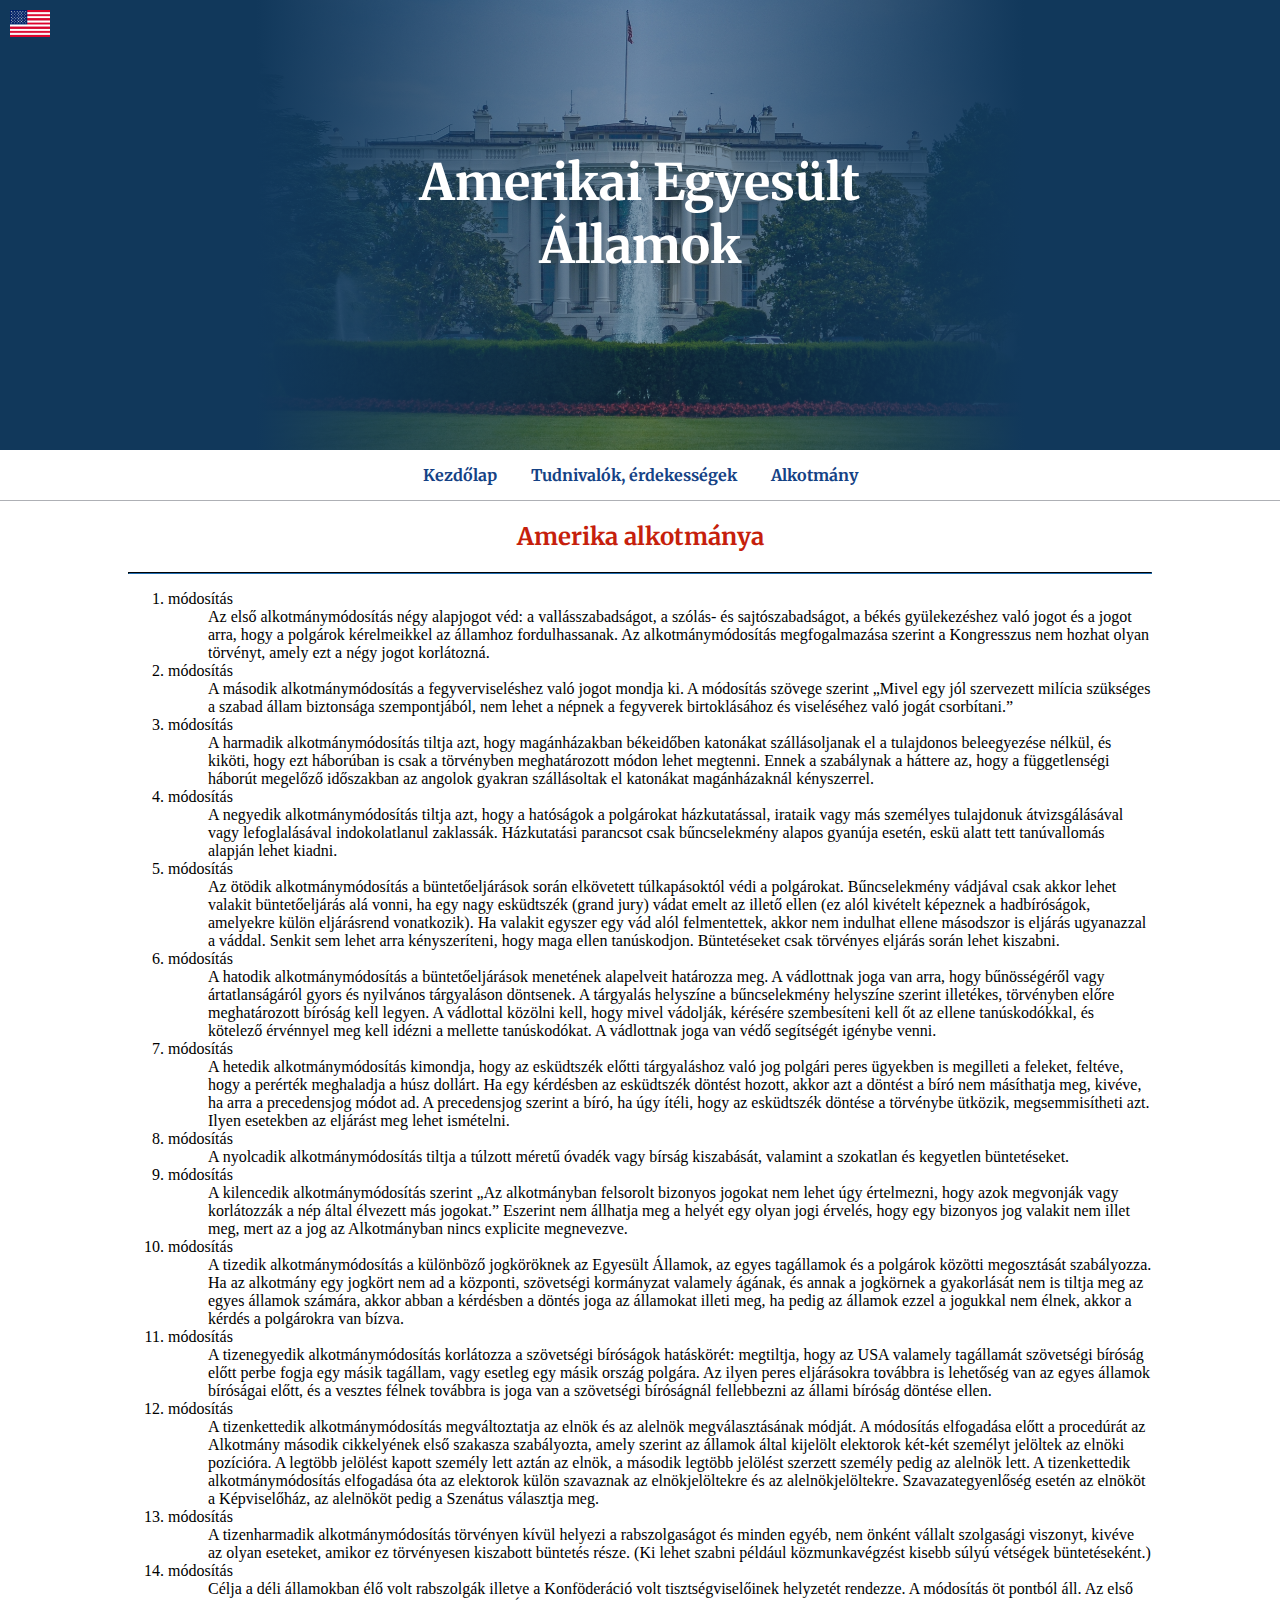
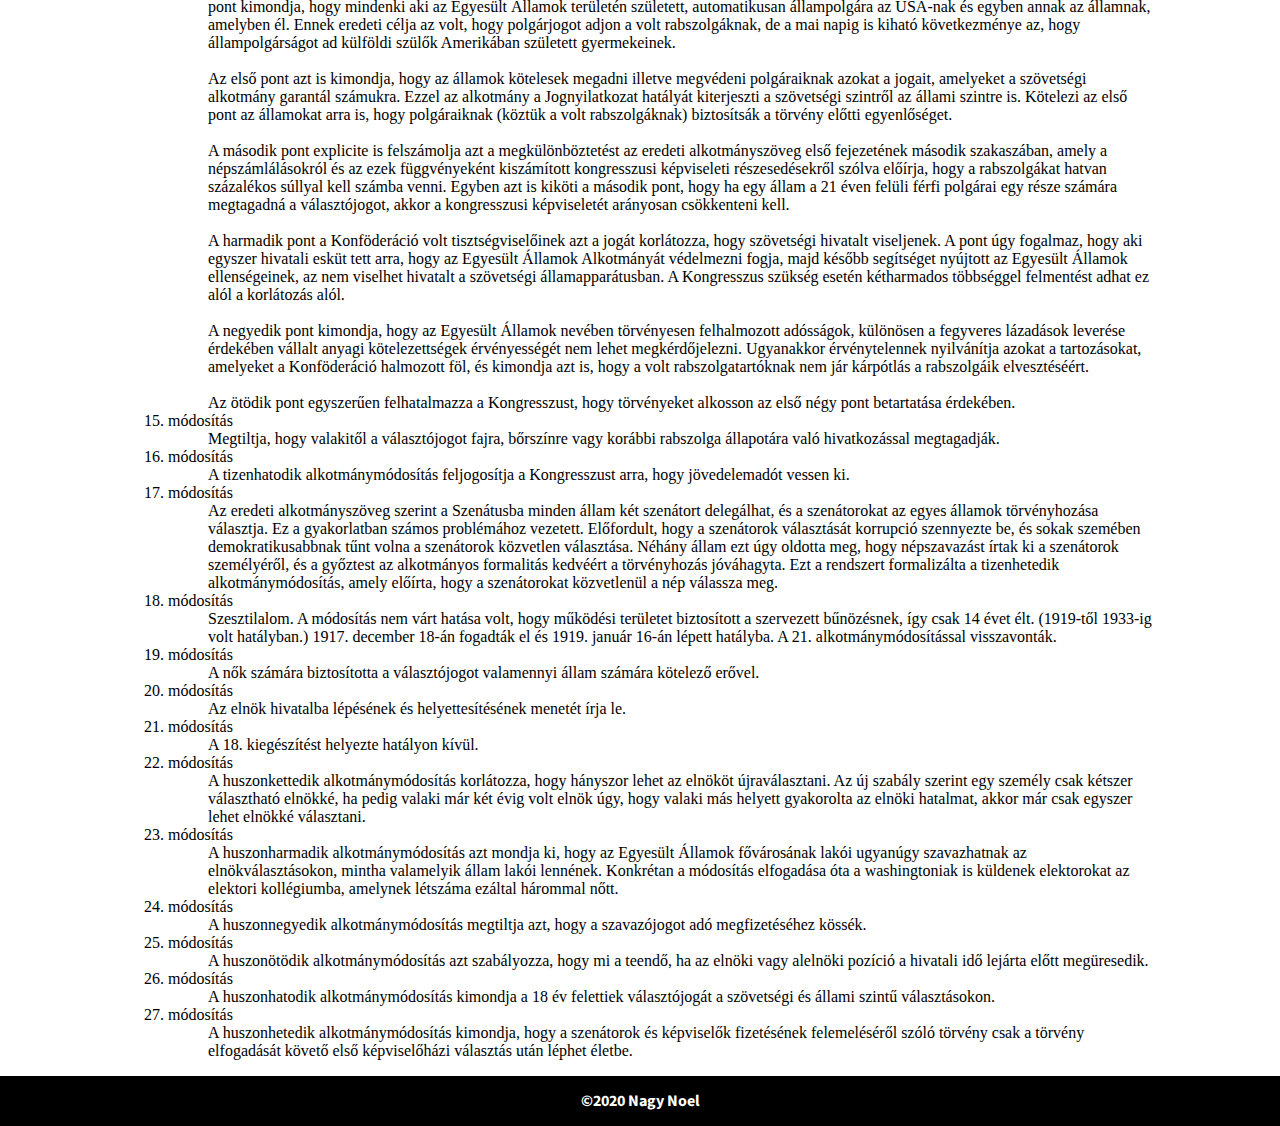
==== alkotmany.html @ f267a28d "Felső navigáció megformázva" ====
<!DOCTYPE html>
<html lang="hu">
<head>
    <meta charset="UTF-8">
    <meta name="viewport" content="width=device-width, initial-scale=1.0">
    <meta http-equiv="X-UA-Compatible" content="ie=edge">
    <title>Alkotmánya</title>
    <link rel="stylesheet" href="style.css">
</head>
<body>
    <div class="header">
        <div class="img_cont">
            <img class="flag" src="img/flag.jpg" alt="Amerikai zászló" width="40">
            <img class="header_img" src="img/header.jpg" alt="Fehérház">
            <div class="overlay"></div>
            <h1 class="page_title">Amerikai Egyesült Államok</h1>
        </div>
    </div>
    <nav class="top_nav">
        <ul>
            <li><a href="index.html">Kezdőlap</a></li>
            <li><a href="erdekessegek.html">Tudnivalók, érdekességek</a></li>
            <li><a href="alkotmany.html">Alkotmány</a></li>
        </ul>
    </nav>
    <div class="content">
        <h2>Amerika alkotmánya</h2>
        <hr>
        <ol>
            <li> módosítás</li>
            <dd>Az első alkotmánymódosítás négy alapjogot véd: a vallásszabadságot, a szólás- és sajtószabadságot, a békés gyülekezéshez való jogot és a jogot arra, hogy a polgárok kérelmeikkel az államhoz fordulhassanak. Az alkotmánymódosítás megfogalmazása szerint a Kongresszus nem hozhat olyan törvényt, amely ezt a négy jogot korlátozná.</dd>
            <li> módosítás</li>
            <dd>A második alkotmánymódosítás a fegyverviseléshez való jogot mondja ki. A módosítás szövege szerint „Mivel egy jól szervezett milícia szükséges a szabad állam biztonsága szempontjából, nem lehet a népnek a fegyverek birtoklásához és viseléséhez való jogát csorbítani.”</dd>
            <li> módosítás</li>
            <dd>A harmadik alkotmánymódosítás tiltja azt, hogy magánházakban békeidőben katonákat szállásoljanak el a tulajdonos beleegyezése nélkül, és kiköti, hogy ezt háborúban is csak a törvényben meghatározott módon lehet megtenni. Ennek a szabálynak a háttere az, hogy a függetlenségi háborút megelőző időszakban az angolok gyakran szállásoltak el katonákat magánházaknál kényszerrel.</dd>
            <li> módosítás</li>
            <dd>A negyedik alkotmánymódosítás tiltja azt, hogy a hatóságok a polgárokat házkutatással, irataik vagy más személyes tulajdonuk átvizsgálásával vagy lefoglalásával indokolatlanul zaklassák. Házkutatási parancsot csak bűncselekmény alapos gyanúja esetén, eskü alatt tett tanúvallomás alapján lehet kiadni.</dd>
            <li> módosítás</li>
            <dd>Az ötödik alkotmánymódosítás a büntetőeljárások során elkövetett túlkapásoktól védi a polgárokat. Bűncselekmény vádjával csak akkor lehet valakit büntetőeljárás alá vonni, ha egy nagy esküdtszék (grand jury) vádat emelt az illető ellen (ez alól kivételt képeznek a hadbíróságok, amelyekre külön eljárásrend vonatkozik). Ha valakit egyszer egy vád alól felmentettek, akkor nem indulhat ellene másodszor is eljárás ugyanazzal a váddal. Senkit sem lehet arra kényszeríteni, hogy maga ellen tanúskodjon. Büntetéseket csak törvényes eljárás során lehet kiszabni.</dd>
            <li> módosítás</li>
            <dd>A hatodik alkotmánymódosítás a büntetőeljárások menetének alapelveit határozza meg. A vádlottnak joga van arra, hogy bűnösségéről vagy ártatlanságáról gyors és nyilvános tárgyaláson döntsenek. A tárgyalás helyszíne a bűncselekmény helyszíne szerint illetékes, törvényben előre meghatározott bíróság kell legyen. A vádlottal közölni kell, hogy mivel vádolják, kérésére szembesíteni kell őt az ellene tanúskodókkal, és kötelező érvénnyel meg kell idézni a mellette tanúskodókat. A vádlottnak joga van védő segítségét igénybe venni.</dd>
            <li> módosítás</li>
            <dd>A hetedik alkotmánymódosítás kimondja, hogy az esküdtszék előtti tárgyaláshoz való jog polgári peres ügyekben is megilleti a feleket, feltéve, hogy a perérték meghaladja a húsz dollárt. Ha egy kérdésben az esküdtszék döntést hozott, akkor azt a döntést a bíró nem másíthatja meg, kivéve, ha arra a precedensjog módot ad. A precedensjog szerint a bíró, ha úgy ítéli, hogy az esküdtszék döntése a törvénybe ütközik, megsemmisítheti azt. Ilyen esetekben az eljárást meg lehet ismételni.</dd>
            <li> módosítás</li>
            <dd>A nyolcadik alkotmánymódosítás tiltja a túlzott méretű óvadék vagy bírság kiszabását, valamint a szokatlan és kegyetlen büntetéseket.</dd>
            <li> módosítás</li>
            <dd>A kilencedik alkotmánymódosítás szerint „Az alkotmányban felsorolt bizonyos jogokat nem lehet úgy értelmezni, hogy azok megvonják vagy korlátozzák a nép által élvezett más jogokat.” Eszerint nem állhatja meg a helyét egy olyan jogi érvelés, hogy egy bizonyos jog valakit nem illet meg, mert az a jog az Alkotmányban nincs explicite megnevezve.</dd>
            <li> módosítás</li>
            <dd>A tizedik alkotmánymódosítás a különböző jogköröknek az Egyesült Államok, az egyes tagállamok és a polgárok közötti megosztását szabályozza. Ha az alkotmány egy jogkört nem ad a központi, szövetségi kormányzat valamely ágának, és annak a jogkörnek a gyakorlását nem is tiltja meg az egyes államok számára, akkor abban a kérdésben a döntés joga az államokat illeti meg, ha pedig az államok ezzel a jogukkal nem élnek, akkor a kérdés a polgárokra van bízva.</dd>
            <li> módosítás</li>
            <dd>A tizenegyedik alkotmánymódosítás korlátozza a szövetségi bíróságok hatáskörét: megtiltja, hogy az USA valamely tagállamát szövetségi bíróság előtt perbe fogja egy másik tagállam, vagy esetleg egy másik ország polgára. Az ilyen peres eljárásokra továbbra is lehetőség van az egyes államok bíróságai előtt, és a vesztes félnek továbbra is joga van a szövetségi bíróságnál fellebbezni az állami bíróság döntése ellen.</dd>
            <li> módosítás</li>
            <dd>A tizenkettedik alkotmánymódosítás megváltoztatja az elnök és az alelnök megválasztásának módját. A módosítás elfogadása előtt a procedúrát az Alkotmány második cikkelyének első szakasza szabályozta, amely szerint az államok által kijelölt elektorok két-két személyt jelöltek az elnöki pozícióra. A legtöbb jelölést kapott személy lett aztán az elnök, a második legtöbb jelölést szerzett személy pedig az alelnök lett. A tizenkettedik alkotmánymódosítás elfogadása óta az elektorok külön szavaznak az elnökjelöltekre és az alelnökjelöltekre. Szavazategyenlőség esetén az elnököt a Képviselőház, az alelnököt pedig a Szenátus választja meg.</dd>
            <li> módosítás</li>
            <dd>A tizenharmadik alkotmánymódosítás törvényen kívül helyezi a rabszolgaságot és minden egyéb, nem önként vállalt szolgasági viszonyt, kivéve az olyan eseteket, amikor ez törvényesen kiszabott büntetés része. (Ki lehet szabni például közmunkavégzést kisebb súlyú vétségek büntetéseként.)</dd>
            <li> módosítás</li>
            <dd>Célja a déli államokban élő volt rabszolgák illetve a Konföderáció volt tisztségviselőinek helyzetét rendezze. A módosítás öt pontból áll. Az első pont kimondja, hogy mindenki aki az Egyesült Államok területén született, automatikusan állampolgára az USA-nak és egyben annak az államnak, amelyben él. Ennek eredeti célja az volt, hogy polgárjogot adjon a volt rabszolgáknak, de a mai napig is kiható következménye az, hogy állampolgárságot ad külföldi szülők Amerikában született gyermekeinek. <br/><br/>Az első pont azt is kimondja, hogy az államok kötelesek megadni illetve megvédeni polgáraiknak azokat a jogait, amelyeket a szövetségi alkotmány garantál számukra. Ezzel az alkotmány a Jognyilatkozat hatályát kiterjeszti a szövetségi szintről az állami szintre is. Kötelezi az első pont az államokat arra is, hogy polgáraiknak (köztük a volt rabszolgáknak) biztosítsák a törvény előtti egyenlőséget.<br/><br/> A második pont explicite is felszámolja azt a megkülönböztetést az eredeti alkotmányszöveg első fejezetének második szakaszában, amely a népszámlálásokról és az ezek függvényeként kiszámított kongresszusi képviseleti részesedésekről szólva előírja, hogy a rabszolgákat hatvan százalékos súllyal kell számba venni. Egyben azt is kiköti a második pont, hogy ha egy állam a 21 éven felüli férfi polgárai egy része számára megtagadná a választójogot, akkor a kongresszusi képviseletét arányosan csökkenteni kell.<br/><br/>A harmadik pont a Konföderáció volt tisztségviselőinek azt a jogát korlátozza, hogy szövetségi hivatalt viseljenek. A pont úgy fogalmaz, hogy aki egyszer hivatali esküt tett arra, hogy az Egyesült Államok Alkotmányát védelmezni fogja, majd később segítséget nyújtott az Egyesült Államok ellenségeinek, az nem viselhet hivatalt a szövetségi államapparátusban. A Kongresszus szükség esetén kétharmados többséggel felmentést adhat ez alól a korlátozás alól.<br/><br/>A negyedik pont kimondja, hogy az Egyesült Államok nevében törvényesen felhalmozott adósságok, különösen a fegyveres lázadások leverése érdekében vállalt anyagi kötelezettségek érvényességét nem lehet megkérdőjelezni. Ugyanakkor érvénytelennek nyilvánítja azokat a tartozásokat, amelyeket a Konföderáció halmozott föl, és kimondja azt is, hogy a volt rabszolgatartóknak nem jár kárpótlás a rabszolgáik elvesztéséért.<br/><br/>Az ötödik pont egyszerűen felhatalmazza a Kongresszust, hogy törvényeket alkosson az első négy pont betartatása érdekében.</dd>
            <li> módosítás</li>
            <dd>Megtiltja, hogy valakitől a választójogot fajra, bőrszínre vagy korábbi rabszolga állapotára való hivatkozással megtagadják.</dd>
            <li> módosítás</li>
            <dd>A tizenhatodik alkotmánymódosítás feljogosítja a Kongresszust arra, hogy jövedelemadót vessen ki.</dd>
            <li> módosítás</li>
            <dd>Az eredeti alkotmányszöveg szerint a Szenátusba minden állam két szenátort delegálhat, és a szenátorokat az egyes államok törvényhozása választja. Ez a gyakorlatban számos problémához vezetett. Előfordult, hogy a szenátorok választását korrupció szennyezte be, és sokak szemében demokratikusabbnak tűnt volna a szenátorok közvetlen választása. Néhány állam ezt úgy oldotta meg, hogy népszavazást írtak ki a szenátorok személyéről, és a győztest az alkotmányos formalitás kedvéért a törvényhozás jóváhagyta. Ezt a rendszert formalizálta a tizenhetedik alkotmánymódosítás, amely előírta, hogy a szenátorokat közvetlenül a nép válassza meg.</dd>
            <li> módosítás</li>
            <dd>Szesztilalom. A módosítás nem várt hatása volt, hogy működési területet biztosított a szervezett bűnözésnek, így csak 14 évet élt. (1919-től 1933-ig volt hatályban.) 1917. december 18-án fogadták el és 1919. január 16-án lépett hatályba. A 21. alkotmánymódosítással visszavonták.</dd>
            <li> módosítás</li>
            <dd>A nők számára biztosította a választójogot valamennyi állam számára kötelező erővel.</dd>
            <li> módosítás</li>
            <dd>Az elnök hivatalba lépésének és helyettesítésének menetét írja le.</dd>
            <li> módosítás</li>
            <dd>A 18. kiegészítést helyezte hatályon kívül.</dd>
            <li> módosítás</li>
            <dd>A huszonkettedik alkotmánymódosítás korlátozza, hogy hányszor lehet az elnököt újraválasztani. Az új szabály szerint egy személy csak kétszer választható elnökké, ha pedig valaki már két évig volt elnök úgy, hogy valaki más helyett gyakorolta az elnöki hatalmat, akkor már csak egyszer lehet elnökké választani.</dd>
            <li> módosítás</li>
            <dd>A huszonharmadik alkotmánymódosítás azt mondja ki, hogy az Egyesült Államok fővárosának lakói ugyanúgy szavazhatnak az elnökválasztásokon, mintha valamelyik állam lakói lennének. Konkrétan a módosítás elfogadása óta a washingtoniak is küldenek elektorokat az elektori kollégiumba, amelynek létszáma ezáltal hárommal nőtt.</dd>
            <li> módosítás</li>
            <dd>A huszonnegyedik alkotmánymódosítás megtiltja azt, hogy a szavazójogot adó megfizetéséhez kössék.</dd>
            <li> módosítás</li>
            <dd>A huszonötödik alkotmánymódosítás azt szabályozza, hogy mi a teendő, ha az elnöki vagy alelnöki pozíció a hivatali idő lejárta előtt megüresedik.</dd>
            <li> módosítás</li>
            <dd>A huszonhatodik alkotmánymódosítás kimondja a 18 év felettiek választójogát a szövetségi és állami szintű választásokon.</dd>
            <li> módosítás</li>
            <dd>A huszonhetedik alkotmánymódosítás kimondja, hogy a szenátorok és képviselők fizetésének felemeléséről szóló törvény csak a törvény elfogadását követő első képviselőházi választás után léphet életbe.</dd>
        </ol>
    </div>
    <div class="footer">
        <p>&copy;2020 Nagy Noel</p>
    </div>
</body>
</html>
---- style.css ----
/*imports*/
@import url('https://fonts.googleapis.com/css2?family=Merriweather:wght@400;700&display=swap');
@import url('https://fonts.googleapis.com/css2?family=Source+Sans+Pro:ital,wght@0,400;0,700;1,400&display=swap');

/*Global*/
body{
    background-color: #fff;
    margin: 0px;
    padding: 0px;
}

h1{
    color: #fff;
    font-size: 50px;
}

h1, h2, h3, a{
    font-family: 'Merriweather', serif;
    font-weight: bold;
}

h2{
    color: #C61F0C;
    text-align: center;
}

h3, i, a{
    color: #154285;
}

h3, i{
    display: inline;
}

i{
    padding-right: 5px;
}

a{
    text-decoration: none;
}

hr{
    border-color: #11385B;
}

p{
    font-family: 'Source Sans Pro', sans-serif;
}

.content{
    margin: 10px 10%;
}

/*Header*/

.header{
    position: relative;
    text-align: center;
    height: 50vh;
}

.header .img_cont .page_title{
    position: absolute;
    top: 40%;
    left: 50%;
    transform: translate(-50%, -50%);
}

.header .img_cont .header_img{
    height: 50vh;
    width: 100%;
    margin: auto;
    object-fit: cover;
}


.header .img_cont .overlay{
    width: 100%;
    height: 100%;
    position: absolute;
    top: 0;
    left: 0;
    right: 0;
    background: rgb(17,56,91);
    background: linear-gradient(90deg, rgba(17,56,91,1) 0%, rgba(17,56,91,1) 20%, rgba(17,56,91,0.5) 50%, rgba(17,56,91,1) 80%, rgba(17,56,91,1) 100%);
}

.header .img_cont .flag{
    position: absolute;
    top: 10px;
    left: 10px;
    z-index: 2;
}

/*Top Nav*/
nav{
    text-align: center;
}

nav ul{
    list-style-type: none;
    border-bottom: 1px solid #aeb0b5;
    overflow: hidden;
    margin: auto;
    width: 100%;
    padding: 0px;
}

nav li{
    display: inline;
}

nav li a{
    display: inline-block;
    padding: 15px;
    background-color: white;
}

/*Footer*/

.footer{
    width: 100%;
    height: 50px;
    background-color: black;
    color: white;
    text-align: center;
}

.footer p{
    position: relative;
    top: 50%;
    left: 50%;
    transform: translate(-50%, -50%);
    font-weight: bold;
}
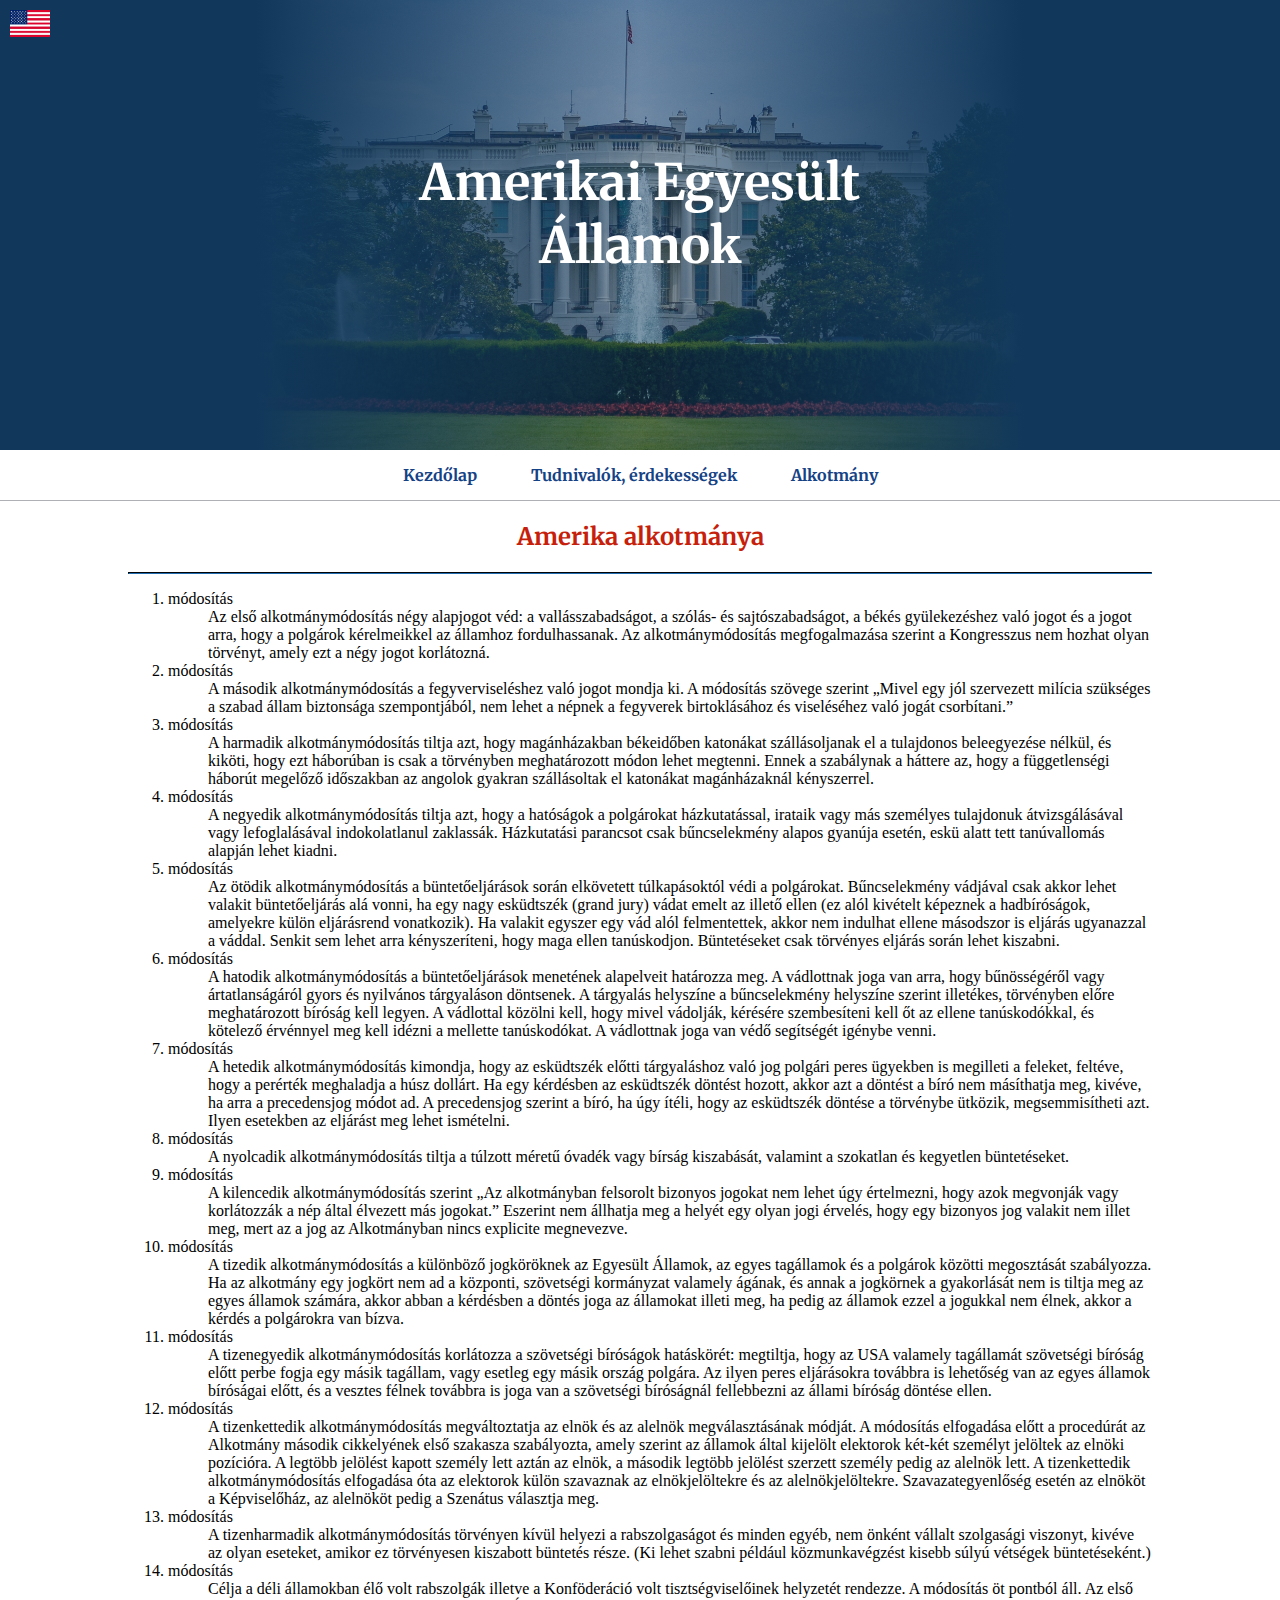
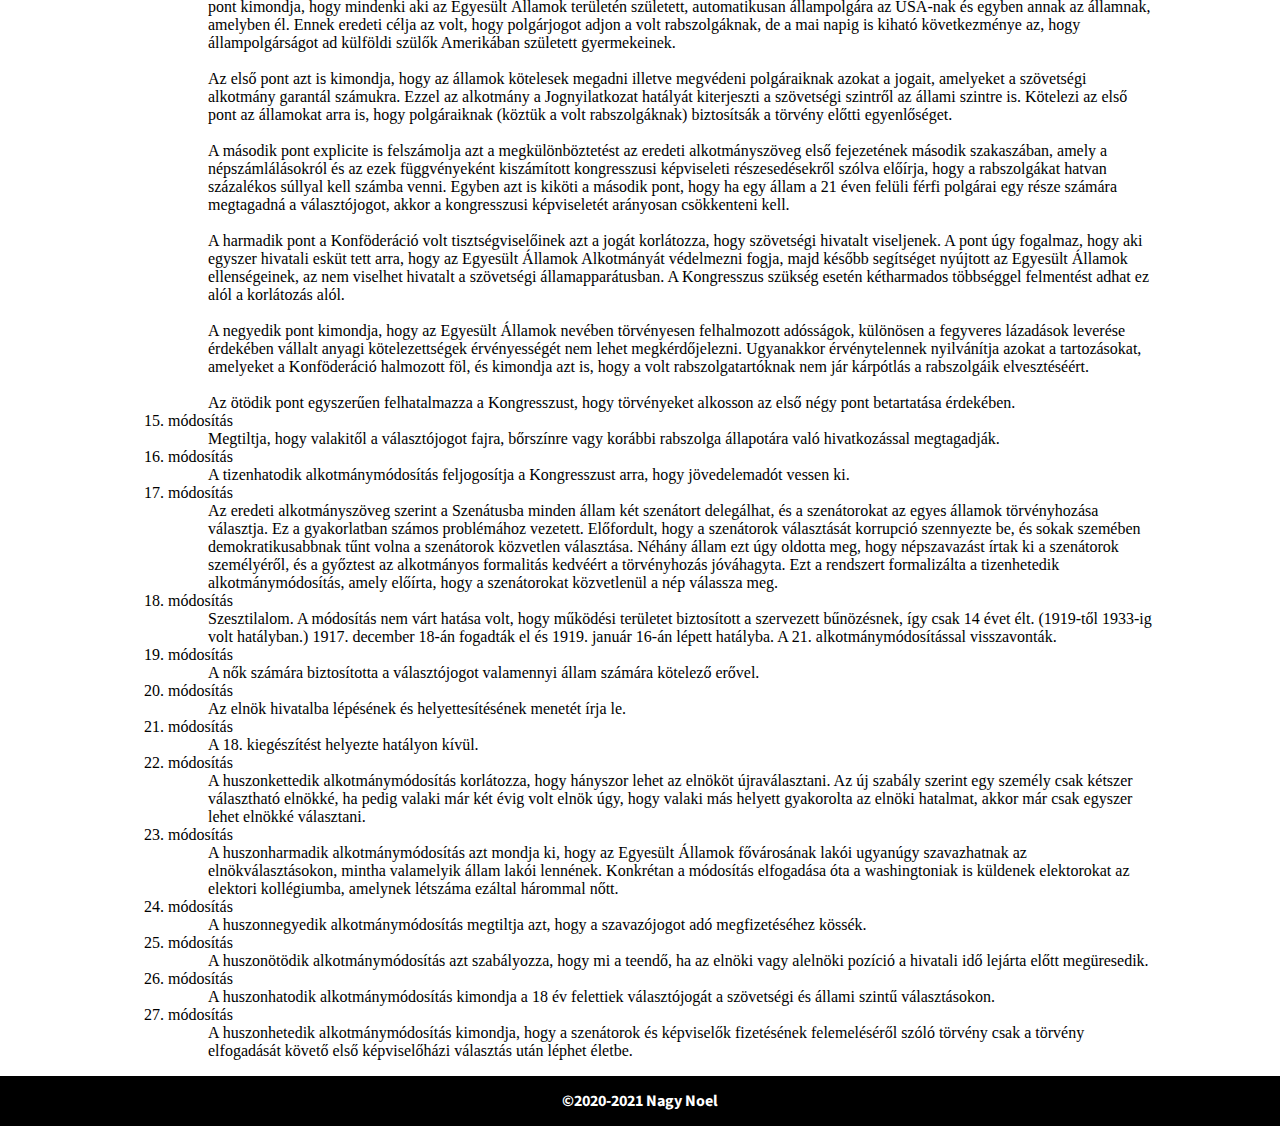
==== commit 5f78ad01: "Footer copyright frissítve" ====
--- a/alkotmany.html
+++ b/alkotmany.html
@@ -84,7 +84,7 @@
         </ol>
     </div>
     <div class="footer">
-        <p>&copy;2020 Nagy Noel</p>
+        <p>&copy;2020-2021 Nagy Noel</p>
     </div>
 </body>
 </html>--- a/style.css
+++ b/style.css
@@ -3,6 +3,10 @@
 @import url('https://fonts.googleapis.com/css2?family=Source+Sans+Pro:ital,wght@0,400;0,700;1,400&display=swap');
 
 /*Global*/
+html{
+    scroll-behavior: smooth;
+}
+
 body{
     background-color: #fff;
     margin: 0px;
@@ -101,20 +105,25 @@
 nav ul{
     list-style-type: none;
     border-bottom: 1px solid #aeb0b5;
-    overflow: hidden;
-    margin: auto;
+    margin: 0px;
     width: 100%;
     padding: 0px;
 }
 
 nav li{
     display: inline;
+    padding: 10px 10px 0 10px;
 }
 
 nav li a{
     display: inline-block;
-    padding: 15px;
+    padding: 15px 15px 9px 15px;
     background-color: white;
+    border-bottom: 6px solid white;
+}
+
+nav ul li a:hover{
+    border-bottom: 6px solid #02c1e7;
 }
 
 /*Footer*/
@@ -133,4 +142,47 @@
     left: 50%;
     transform: translate(-50%, -50%);
     font-weight: bold;
+}
+
+/*Table*/
+table, td, th{
+    border: 1px solid black;
+}
+
+table{
+    border-collapse: collapse;
+    width: auto;
+    margin: auto;
+    font-family: 'Source Sans Pro', sans-serif;
+}
+
+table tr td:nth-child(2){
+    text-align: right;
+}
+
+table caption{
+    font-weight: bold;
+    padding: 10px;
+}
+
+/*trimgl -- text right image left*/
+.trimgl{
+    width: 100%;
+    padding: 2px;
+    overflow: auto;
+    display: flex;
+    align-items: center;
+}
+
+.trimgl p{
+    object-fit: contain;
+    padding: 20px;
+    text-align: justify;
+}
+
+.trimgl img{
+    width: auto;
+    float: right;
+    max-height: 300px;
+    flex: 1 1 auto;
 }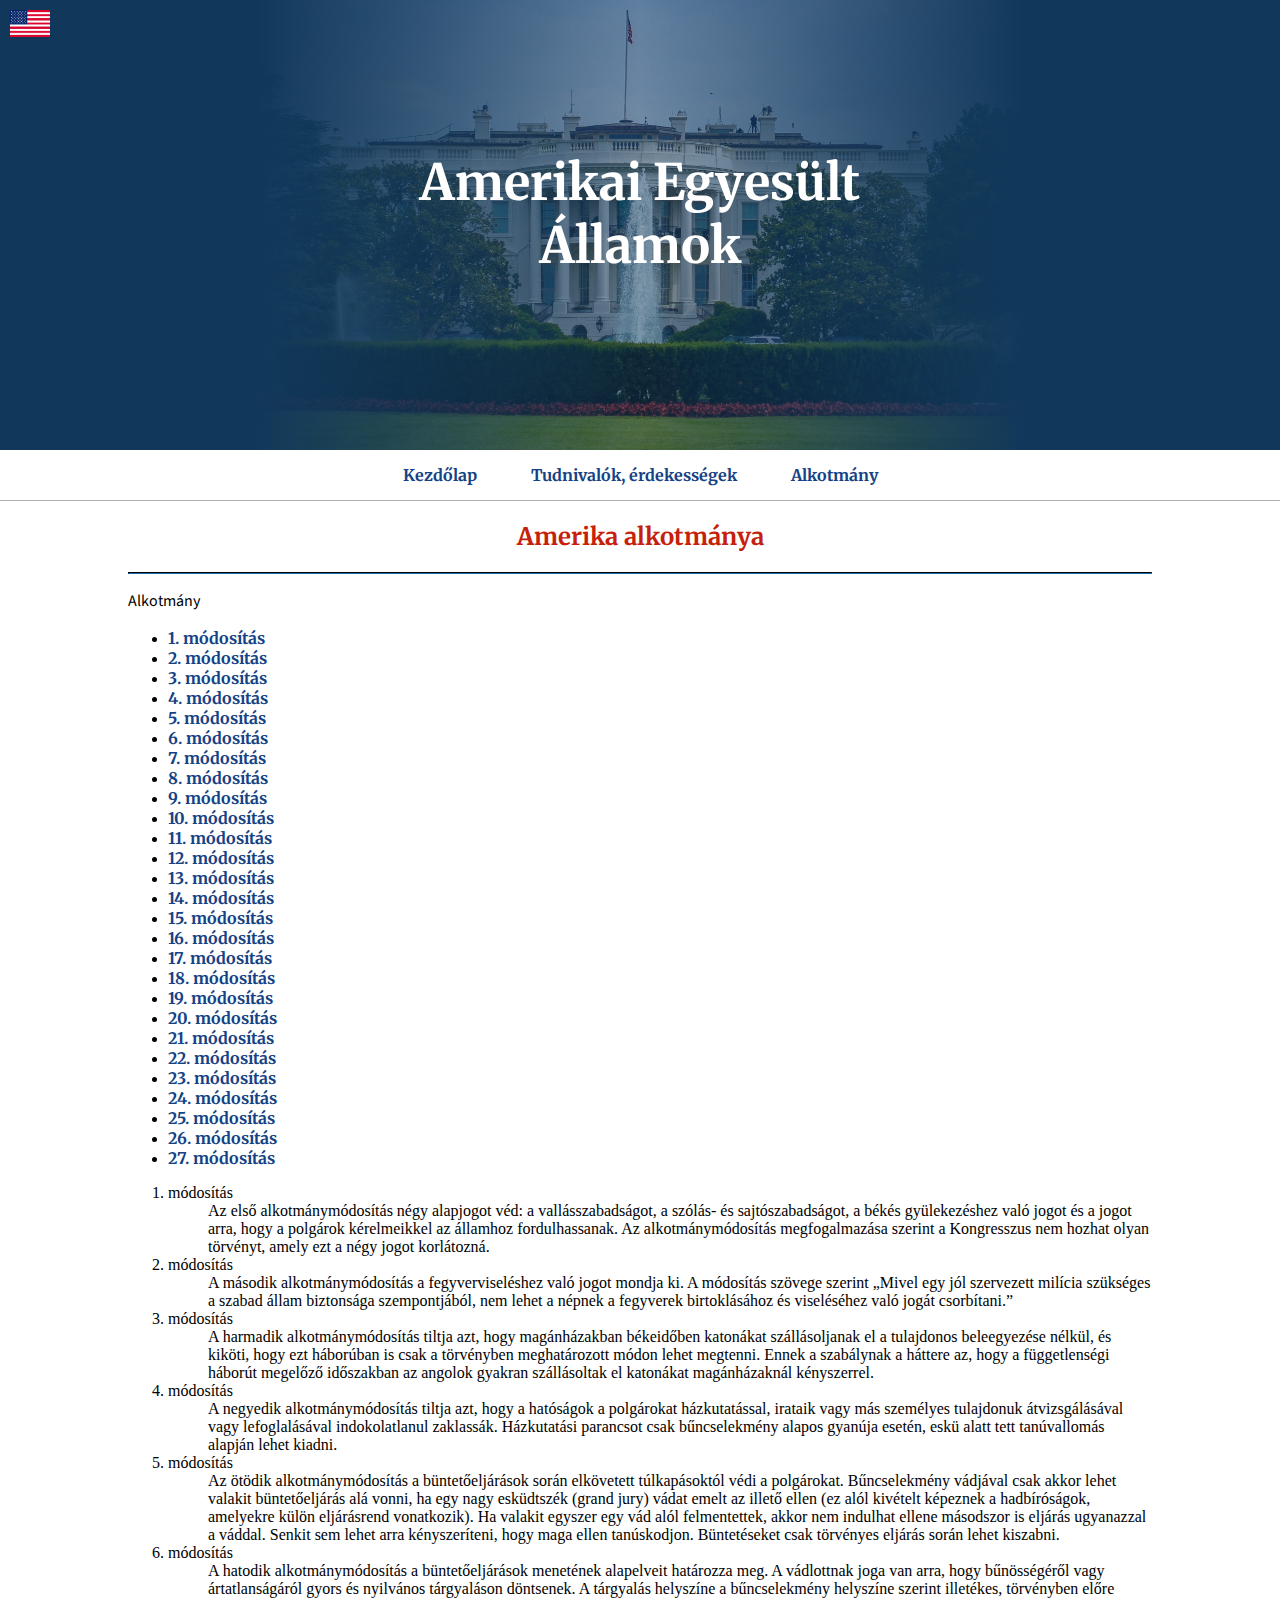
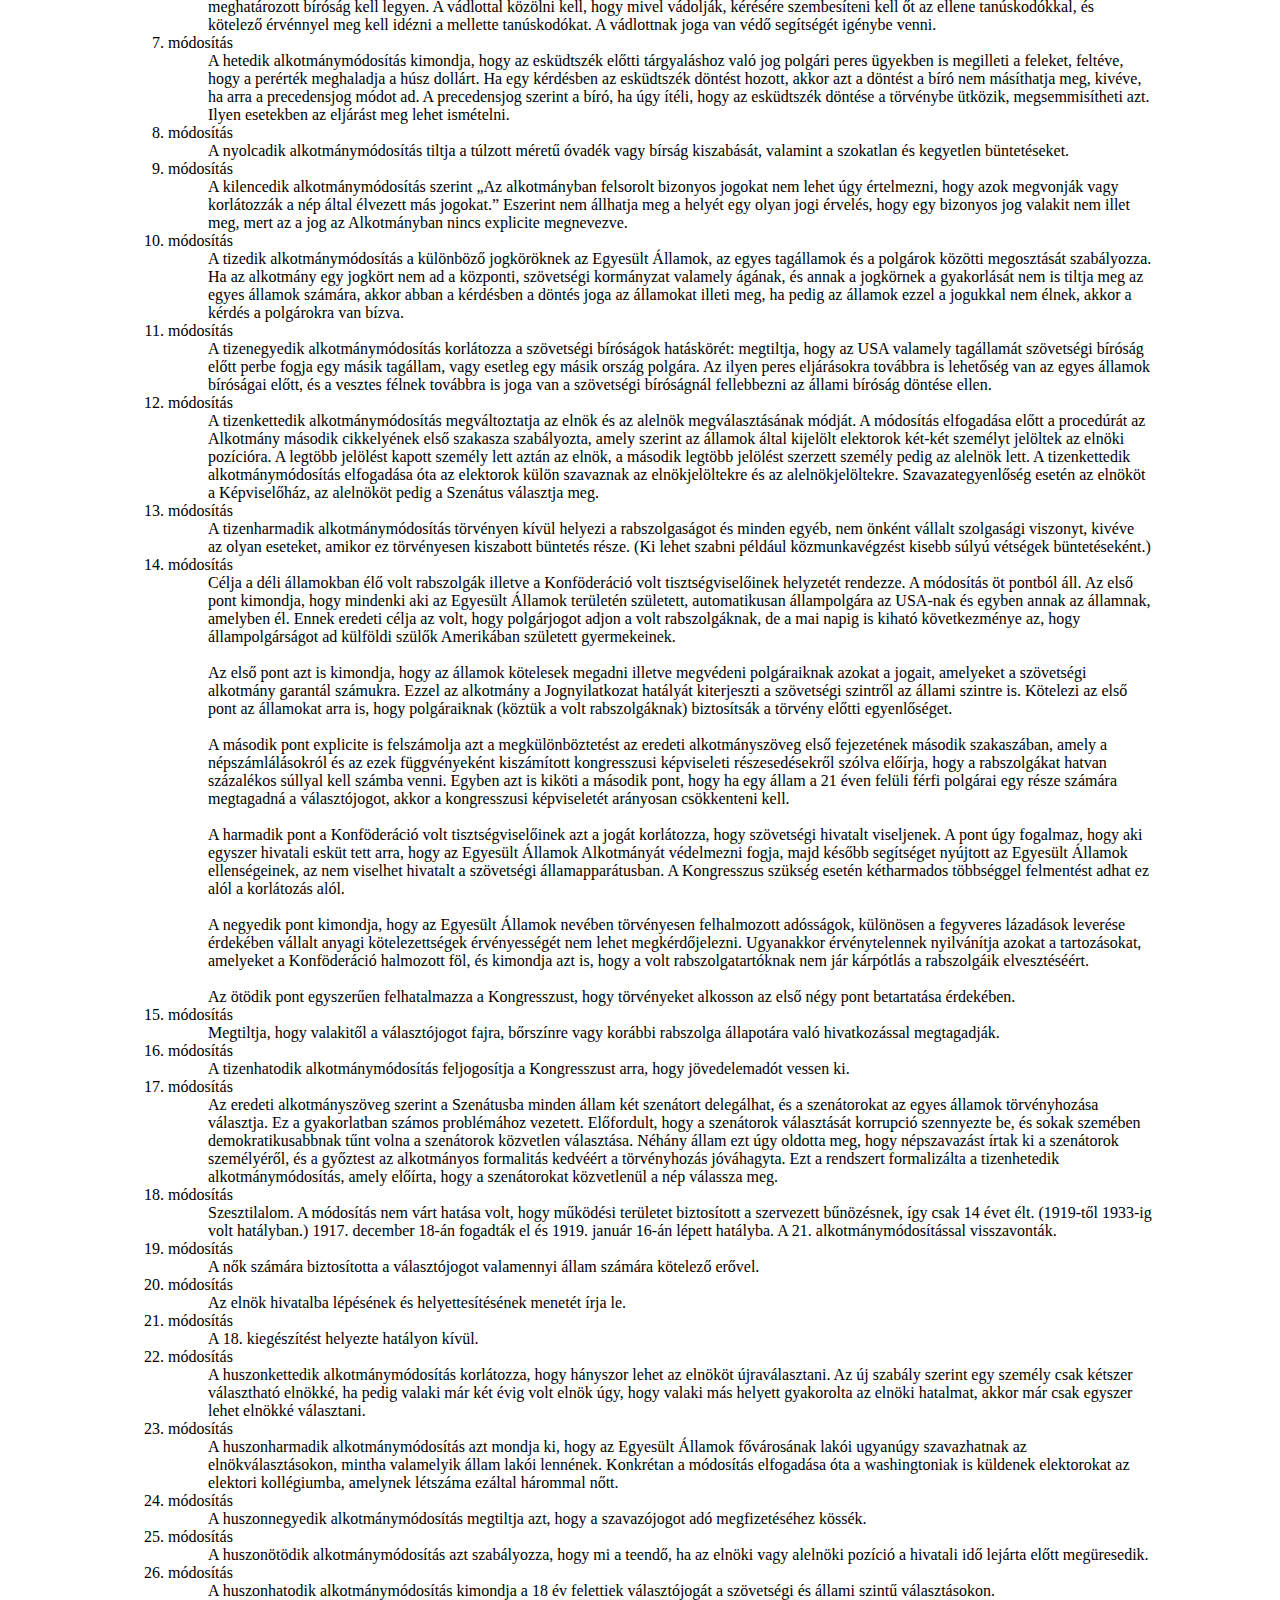
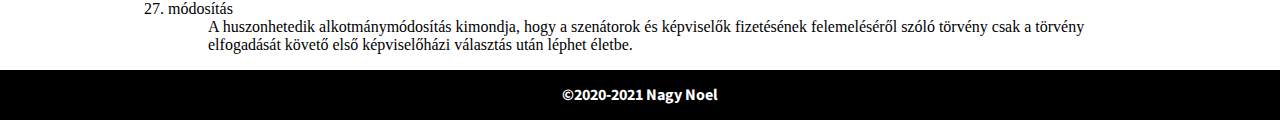
==== commit 4aa16a59: "Sidebar hozzáadva az alkotmany.html-hez" ====
--- a/alkotmany.html
+++ b/alkotmany.html
@@ -6,6 +6,7 @@
     <meta http-equiv="X-UA-Compatible" content="ie=edge">
     <title>Alkotmánya</title>
     <link rel="stylesheet" href="style.css">
+    <link rel="stylesheet" href="css/constitution.css">
 </head>
 <body>
     <div class="header">
@@ -26,62 +27,96 @@
     <div class="content">
         <h2>Amerika alkotmánya</h2>
         <hr>
-        <ol>
-            <li> módosítás</li>
-            <dd>Az első alkotmánymódosítás négy alapjogot véd: a vallásszabadságot, a szólás- és sajtószabadságot, a békés gyülekezéshez való jogot és a jogot arra, hogy a polgárok kérelmeikkel az államhoz fordulhassanak. Az alkotmánymódosítás megfogalmazása szerint a Kongresszus nem hozhat olyan törvényt, amely ezt a négy jogot korlátozná.</dd>
-            <li> módosítás</li>
-            <dd>A második alkotmánymódosítás a fegyverviseléshez való jogot mondja ki. A módosítás szövege szerint „Mivel egy jól szervezett milícia szükséges a szabad állam biztonsága szempontjából, nem lehet a népnek a fegyverek birtoklásához és viseléséhez való jogát csorbítani.”</dd>
-            <li> módosítás</li>
-            <dd>A harmadik alkotmánymódosítás tiltja azt, hogy magánházakban békeidőben katonákat szállásoljanak el a tulajdonos beleegyezése nélkül, és kiköti, hogy ezt háborúban is csak a törvényben meghatározott módon lehet megtenni. Ennek a szabálynak a háttere az, hogy a függetlenségi háborút megelőző időszakban az angolok gyakran szállásoltak el katonákat magánházaknál kényszerrel.</dd>
-            <li> módosítás</li>
-            <dd>A negyedik alkotmánymódosítás tiltja azt, hogy a hatóságok a polgárokat házkutatással, irataik vagy más személyes tulajdonuk átvizsgálásával vagy lefoglalásával indokolatlanul zaklassák. Házkutatási parancsot csak bűncselekmény alapos gyanúja esetén, eskü alatt tett tanúvallomás alapján lehet kiadni.</dd>
-            <li> módosítás</li>
-            <dd>Az ötödik alkotmánymódosítás a büntetőeljárások során elkövetett túlkapásoktól védi a polgárokat. Bűncselekmény vádjával csak akkor lehet valakit büntetőeljárás alá vonni, ha egy nagy esküdtszék (grand jury) vádat emelt az illető ellen (ez alól kivételt képeznek a hadbíróságok, amelyekre külön eljárásrend vonatkozik). Ha valakit egyszer egy vád alól felmentettek, akkor nem indulhat ellene másodszor is eljárás ugyanazzal a váddal. Senkit sem lehet arra kényszeríteni, hogy maga ellen tanúskodjon. Büntetéseket csak törvényes eljárás során lehet kiszabni.</dd>
-            <li> módosítás</li>
-            <dd>A hatodik alkotmánymódosítás a büntetőeljárások menetének alapelveit határozza meg. A vádlottnak joga van arra, hogy bűnösségéről vagy ártatlanságáról gyors és nyilvános tárgyaláson döntsenek. A tárgyalás helyszíne a bűncselekmény helyszíne szerint illetékes, törvényben előre meghatározott bíróság kell legyen. A vádlottal közölni kell, hogy mivel vádolják, kérésére szembesíteni kell őt az ellene tanúskodókkal, és kötelező érvénnyel meg kell idézni a mellette tanúskodókat. A vádlottnak joga van védő segítségét igénybe venni.</dd>
-            <li> módosítás</li>
-            <dd>A hetedik alkotmánymódosítás kimondja, hogy az esküdtszék előtti tárgyaláshoz való jog polgári peres ügyekben is megilleti a feleket, feltéve, hogy a perérték meghaladja a húsz dollárt. Ha egy kérdésben az esküdtszék döntést hozott, akkor azt a döntést a bíró nem másíthatja meg, kivéve, ha arra a precedensjog módot ad. A precedensjog szerint a bíró, ha úgy ítéli, hogy az esküdtszék döntése a törvénybe ütközik, megsemmisítheti azt. Ilyen esetekben az eljárást meg lehet ismételni.</dd>
-            <li> módosítás</li>
-            <dd>A nyolcadik alkotmánymódosítás tiltja a túlzott méretű óvadék vagy bírság kiszabását, valamint a szokatlan és kegyetlen büntetéseket.</dd>
-            <li> módosítás</li>
-            <dd>A kilencedik alkotmánymódosítás szerint „Az alkotmányban felsorolt bizonyos jogokat nem lehet úgy értelmezni, hogy azok megvonják vagy korlátozzák a nép által élvezett más jogokat.” Eszerint nem állhatja meg a helyét egy olyan jogi érvelés, hogy egy bizonyos jog valakit nem illet meg, mert az a jog az Alkotmányban nincs explicite megnevezve.</dd>
-            <li> módosítás</li>
-            <dd>A tizedik alkotmánymódosítás a különböző jogköröknek az Egyesült Államok, az egyes tagállamok és a polgárok közötti megosztását szabályozza. Ha az alkotmány egy jogkört nem ad a központi, szövetségi kormányzat valamely ágának, és annak a jogkörnek a gyakorlását nem is tiltja meg az egyes államok számára, akkor abban a kérdésben a döntés joga az államokat illeti meg, ha pedig az államok ezzel a jogukkal nem élnek, akkor a kérdés a polgárokra van bízva.</dd>
-            <li> módosítás</li>
-            <dd>A tizenegyedik alkotmánymódosítás korlátozza a szövetségi bíróságok hatáskörét: megtiltja, hogy az USA valamely tagállamát szövetségi bíróság előtt perbe fogja egy másik tagállam, vagy esetleg egy másik ország polgára. Az ilyen peres eljárásokra továbbra is lehetőség van az egyes államok bíróságai előtt, és a vesztes félnek továbbra is joga van a szövetségi bíróságnál fellebbezni az állami bíróság döntése ellen.</dd>
-            <li> módosítás</li>
-            <dd>A tizenkettedik alkotmánymódosítás megváltoztatja az elnök és az alelnök megválasztásának módját. A módosítás elfogadása előtt a procedúrát az Alkotmány második cikkelyének első szakasza szabályozta, amely szerint az államok által kijelölt elektorok két-két személyt jelöltek az elnöki pozícióra. A legtöbb jelölést kapott személy lett aztán az elnök, a második legtöbb jelölést szerzett személy pedig az alelnök lett. A tizenkettedik alkotmánymódosítás elfogadása óta az elektorok külön szavaznak az elnökjelöltekre és az alelnökjelöltekre. Szavazategyenlőség esetén az elnököt a Képviselőház, az alelnököt pedig a Szenátus választja meg.</dd>
-            <li> módosítás</li>
-            <dd>A tizenharmadik alkotmánymódosítás törvényen kívül helyezi a rabszolgaságot és minden egyéb, nem önként vállalt szolgasági viszonyt, kivéve az olyan eseteket, amikor ez törvényesen kiszabott büntetés része. (Ki lehet szabni például közmunkavégzést kisebb súlyú vétségek büntetéseként.)</dd>
-            <li> módosítás</li>
-            <dd>Célja a déli államokban élő volt rabszolgák illetve a Konföderáció volt tisztségviselőinek helyzetét rendezze. A módosítás öt pontból áll. Az első pont kimondja, hogy mindenki aki az Egyesült Államok területén született, automatikusan állampolgára az USA-nak és egyben annak az államnak, amelyben él. Ennek eredeti célja az volt, hogy polgárjogot adjon a volt rabszolgáknak, de a mai napig is kiható következménye az, hogy állampolgárságot ad külföldi szülők Amerikában született gyermekeinek. <br/><br/>Az első pont azt is kimondja, hogy az államok kötelesek megadni illetve megvédeni polgáraiknak azokat a jogait, amelyeket a szövetségi alkotmány garantál számukra. Ezzel az alkotmány a Jognyilatkozat hatályát kiterjeszti a szövetségi szintről az állami szintre is. Kötelezi az első pont az államokat arra is, hogy polgáraiknak (köztük a volt rabszolgáknak) biztosítsák a törvény előtti egyenlőséget.<br/><br/> A második pont explicite is felszámolja azt a megkülönböztetést az eredeti alkotmányszöveg első fejezetének második szakaszában, amely a népszámlálásokról és az ezek függvényeként kiszámított kongresszusi képviseleti részesedésekről szólva előírja, hogy a rabszolgákat hatvan százalékos súllyal kell számba venni. Egyben azt is kiköti a második pont, hogy ha egy állam a 21 éven felüli férfi polgárai egy része számára megtagadná a választójogot, akkor a kongresszusi képviseletét arányosan csökkenteni kell.<br/><br/>A harmadik pont a Konföderáció volt tisztségviselőinek azt a jogát korlátozza, hogy szövetségi hivatalt viseljenek. A pont úgy fogalmaz, hogy aki egyszer hivatali esküt tett arra, hogy az Egyesült Államok Alkotmányát védelmezni fogja, majd később segítséget nyújtott az Egyesült Államok ellenségeinek, az nem viselhet hivatalt a szövetségi államapparátusban. A Kongresszus szükség esetén kétharmados többséggel felmentést adhat ez alól a korlátozás alól.<br/><br/>A negyedik pont kimondja, hogy az Egyesült Államok nevében törvényesen felhalmozott adósságok, különösen a fegyveres lázadások leverése érdekében vállalt anyagi kötelezettségek érvényességét nem lehet megkérdőjelezni. Ugyanakkor érvénytelennek nyilvánítja azokat a tartozásokat, amelyeket a Konföderáció halmozott föl, és kimondja azt is, hogy a volt rabszolgatartóknak nem jár kárpótlás a rabszolgáik elvesztéséért.<br/><br/>Az ötödik pont egyszerűen felhatalmazza a Kongresszust, hogy törvényeket alkosson az első négy pont betartatása érdekében.</dd>
-            <li> módosítás</li>
-            <dd>Megtiltja, hogy valakitől a választójogot fajra, bőrszínre vagy korábbi rabszolga állapotára való hivatkozással megtagadják.</dd>
-            <li> módosítás</li>
-            <dd>A tizenhatodik alkotmánymódosítás feljogosítja a Kongresszust arra, hogy jövedelemadót vessen ki.</dd>
-            <li> módosítás</li>
-            <dd>Az eredeti alkotmányszöveg szerint a Szenátusba minden állam két szenátort delegálhat, és a szenátorokat az egyes államok törvényhozása választja. Ez a gyakorlatban számos problémához vezetett. Előfordult, hogy a szenátorok választását korrupció szennyezte be, és sokak szemében demokratikusabbnak tűnt volna a szenátorok közvetlen választása. Néhány állam ezt úgy oldotta meg, hogy népszavazást írtak ki a szenátorok személyéről, és a győztest az alkotmányos formalitás kedvéért a törvényhozás jóváhagyta. Ezt a rendszert formalizálta a tizenhetedik alkotmánymódosítás, amely előírta, hogy a szenátorokat közvetlenül a nép válassza meg.</dd>
-            <li> módosítás</li>
-            <dd>Szesztilalom. A módosítás nem várt hatása volt, hogy működési területet biztosított a szervezett bűnözésnek, így csak 14 évet élt. (1919-től 1933-ig volt hatályban.) 1917. december 18-án fogadták el és 1919. január 16-án lépett hatályba. A 21. alkotmánymódosítással visszavonták.</dd>
-            <li> módosítás</li>
-            <dd>A nők számára biztosította a választójogot valamennyi állam számára kötelező erővel.</dd>
-            <li> módosítás</li>
-            <dd>Az elnök hivatalba lépésének és helyettesítésének menetét írja le.</dd>
-            <li> módosítás</li>
-            <dd>A 18. kiegészítést helyezte hatályon kívül.</dd>
-            <li> módosítás</li>
-            <dd>A huszonkettedik alkotmánymódosítás korlátozza, hogy hányszor lehet az elnököt újraválasztani. Az új szabály szerint egy személy csak kétszer választható elnökké, ha pedig valaki már két évig volt elnök úgy, hogy valaki más helyett gyakorolta az elnöki hatalmat, akkor már csak egyszer lehet elnökké választani.</dd>
-            <li> módosítás</li>
-            <dd>A huszonharmadik alkotmánymódosítás azt mondja ki, hogy az Egyesült Államok fővárosának lakói ugyanúgy szavazhatnak az elnökválasztásokon, mintha valamelyik állam lakói lennének. Konkrétan a módosítás elfogadása óta a washingtoniak is küldenek elektorokat az elektori kollégiumba, amelynek létszáma ezáltal hárommal nőtt.</dd>
-            <li> módosítás</li>
-            <dd>A huszonnegyedik alkotmánymódosítás megtiltja azt, hogy a szavazójogot adó megfizetéséhez kössék.</dd>
-            <li> módosítás</li>
-            <dd>A huszonötödik alkotmánymódosítás azt szabályozza, hogy mi a teendő, ha az elnöki vagy alelnöki pozíció a hivatali idő lejárta előtt megüresedik.</dd>
-            <li> módosítás</li>
-            <dd>A huszonhatodik alkotmánymódosítás kimondja a 18 év felettiek választójogát a szövetségi és állami szintű választásokon.</dd>
-            <li> módosítás</li>
-            <dd>A huszonhetedik alkotmánymódosítás kimondja, hogy a szenátorok és képviselők fizetésének felemeléséről szóló törvény csak a törvény elfogadását követő első képviselőházi választás után léphet életbe.</dd>
-        </ol>
+        <div class="const_wrapper">
+            <div class="sidebar">
+                <p>Alkotmány</p>
+                <ul>
+                    <li><a href="#const_1">1. módosítás</a></li>
+                    <li><a href="#const_2">2. módosítás</a></li>
+                    <li><a href="#const_3">3. módosítás</a></li>
+                    <li><a href="#const_4">4. módosítás</a></li>
+                    <li><a href="#const_5">5. módosítás</a></li>
+                    <li><a href="#const_6">6. módosítás</a></li>
+                    <li><a href="#const_7">7. módosítás</a></li>
+                    <li><a href="#const_8">8. módosítás</a></li>
+                    <li><a href="#const_9">9. módosítás</a></li>
+                    <li><a href="#const_10">10. módosítás</a></li>
+                    <li><a href="#const_11">11. módosítás</a></li>
+                    <li><a href="#const_12">12. módosítás</a></li>
+                    <li><a href="#const_13">13. módosítás</a></li>
+                    <li><a href="#const_14">14. módosítás</a></li>
+                    <li><a href="#const_15">15. módosítás</a></li>
+                    <li><a href="#const_16">16. módosítás</a></li>
+                    <li><a href="#const_17">17. módosítás</a></li>
+                    <li><a href="#const_18">18. módosítás</a></li>
+                    <li><a href="#const_19">19. módosítás</a></li>
+                    <li><a href="#const_20">20. módosítás</a></li>
+                    <li><a href="#const_21">21. módosítás</a></li>
+                    <li><a href="#const_22">22. módosítás</a></li>
+                    <li><a href="#const_23">23. módosítás</a></li>
+                    <li><a href="#const_24">24. módosítás</a></li>
+                    <li><a href="#const_25">25. módosítás</a></li>
+                    <li><a href="#const_26">26. módosítás</a></li>
+                    <li><a href="#const_27">27. módosítás</a></li>
+                </ul>
+            </div>
+            <ol>
+                <li id="const_1"> módosítás</li>
+                <dd>Az első alkotmánymódosítás négy alapjogot véd: a vallásszabadságot, a szólás- és sajtószabadságot, a békés gyülekezéshez való jogot és a jogot arra, hogy a polgárok kérelmeikkel az államhoz fordulhassanak. Az alkotmánymódosítás megfogalmazása szerint a Kongresszus nem hozhat olyan törvényt, amely ezt a négy jogot korlátozná.</dd>
+                <li id="const_2"> módosítás</li>
+                <dd>A második alkotmánymódosítás a fegyverviseléshez való jogot mondja ki. A módosítás szövege szerint „Mivel egy jól szervezett milícia szükséges a szabad állam biztonsága szempontjából, nem lehet a népnek a fegyverek birtoklásához és viseléséhez való jogát csorbítani.”</dd>
+                <li id="const_3"> módosítás</li>
+                <dd>A harmadik alkotmánymódosítás tiltja azt, hogy magánházakban békeidőben katonákat szállásoljanak el a tulajdonos beleegyezése nélkül, és kiköti, hogy ezt háborúban is csak a törvényben meghatározott módon lehet megtenni. Ennek a szabálynak a háttere az, hogy a függetlenségi háborút megelőző időszakban az angolok gyakran szállásoltak el katonákat magánházaknál kényszerrel.</dd>
+                <li id="const_4"> módosítás</li>
+                <dd>A negyedik alkotmánymódosítás tiltja azt, hogy a hatóságok a polgárokat házkutatással, irataik vagy más személyes tulajdonuk átvizsgálásával vagy lefoglalásával indokolatlanul zaklassák. Házkutatási parancsot csak bűncselekmény alapos gyanúja esetén, eskü alatt tett tanúvallomás alapján lehet kiadni.</dd>
+                <li id="const_5"> módosítás</li>
+                <dd>Az ötödik alkotmánymódosítás a büntetőeljárások során elkövetett túlkapásoktól védi a polgárokat. Bűncselekmény vádjával csak akkor lehet valakit büntetőeljárás alá vonni, ha egy nagy esküdtszék (grand jury) vádat emelt az illető ellen (ez alól kivételt képeznek a hadbíróságok, amelyekre külön eljárásrend vonatkozik). Ha valakit egyszer egy vád alól felmentettek, akkor nem indulhat ellene másodszor is eljárás ugyanazzal a váddal. Senkit sem lehet arra kényszeríteni, hogy maga ellen tanúskodjon. Büntetéseket csak törvényes eljárás során lehet kiszabni.</dd>
+                <li id="const_6"> módosítás</li>
+                <dd>A hatodik alkotmánymódosítás a büntetőeljárások menetének alapelveit határozza meg. A vádlottnak joga van arra, hogy bűnösségéről vagy ártatlanságáról gyors és nyilvános tárgyaláson döntsenek. A tárgyalás helyszíne a bűncselekmény helyszíne szerint illetékes, törvényben előre meghatározott bíróság kell legyen. A vádlottal közölni kell, hogy mivel vádolják, kérésére szembesíteni kell őt az ellene tanúskodókkal, és kötelező érvénnyel meg kell idézni a mellette tanúskodókat. A vádlottnak joga van védő segítségét igénybe venni.</dd>
+                <li id="const_7"> módosítás</li>
+                <dd>A hetedik alkotmánymódosítás kimondja, hogy az esküdtszék előtti tárgyaláshoz való jog polgári peres ügyekben is megilleti a feleket, feltéve, hogy a perérték meghaladja a húsz dollárt. Ha egy kérdésben az esküdtszék döntést hozott, akkor azt a döntést a bíró nem másíthatja meg, kivéve, ha arra a precedensjog módot ad. A precedensjog szerint a bíró, ha úgy ítéli, hogy az esküdtszék döntése a törvénybe ütközik, megsemmisítheti azt. Ilyen esetekben az eljárást meg lehet ismételni.</dd>
+                <li id="const_8"> módosítás</li>
+                <dd>A nyolcadik alkotmánymódosítás tiltja a túlzott méretű óvadék vagy bírság kiszabását, valamint a szokatlan és kegyetlen büntetéseket.</dd>
+                <li id="const_9"> módosítás</li>
+                <dd>A kilencedik alkotmánymódosítás szerint „Az alkotmányban felsorolt bizonyos jogokat nem lehet úgy értelmezni, hogy azok megvonják vagy korlátozzák a nép által élvezett más jogokat.” Eszerint nem állhatja meg a helyét egy olyan jogi érvelés, hogy egy bizonyos jog valakit nem illet meg, mert az a jog az Alkotmányban nincs explicite megnevezve.</dd>
+                <li id="const_10"> módosítás</li>
+                <dd>A tizedik alkotmánymódosítás a különböző jogköröknek az Egyesült Államok, az egyes tagállamok és a polgárok közötti megosztását szabályozza. Ha az alkotmány egy jogkört nem ad a központi, szövetségi kormányzat valamely ágának, és annak a jogkörnek a gyakorlását nem is tiltja meg az egyes államok számára, akkor abban a kérdésben a döntés joga az államokat illeti meg, ha pedig az államok ezzel a jogukkal nem élnek, akkor a kérdés a polgárokra van bízva.</dd>
+                <li id="const_11"> módosítás</li>
+                <dd>A tizenegyedik alkotmánymódosítás korlátozza a szövetségi bíróságok hatáskörét: megtiltja, hogy az USA valamely tagállamát szövetségi bíróság előtt perbe fogja egy másik tagállam, vagy esetleg egy másik ország polgára. Az ilyen peres eljárásokra továbbra is lehetőség van az egyes államok bíróságai előtt, és a vesztes félnek továbbra is joga van a szövetségi bíróságnál fellebbezni az állami bíróság döntése ellen.</dd>
+                <li id="const_12"> módosítás</li>
+                <dd>A tizenkettedik alkotmánymódosítás megváltoztatja az elnök és az alelnök megválasztásának módját. A módosítás elfogadása előtt a procedúrát az Alkotmány második cikkelyének első szakasza szabályozta, amely szerint az államok által kijelölt elektorok két-két személyt jelöltek az elnöki pozícióra. A legtöbb jelölést kapott személy lett aztán az elnök, a második legtöbb jelölést szerzett személy pedig az alelnök lett. A tizenkettedik alkotmánymódosítás elfogadása óta az elektorok külön szavaznak az elnökjelöltekre és az alelnökjelöltekre. Szavazategyenlőség esetén az elnököt a Képviselőház, az alelnököt pedig a Szenátus választja meg.</dd>
+                <li id="const_13"> módosítás</li>
+                <dd>A tizenharmadik alkotmánymódosítás törvényen kívül helyezi a rabszolgaságot és minden egyéb, nem önként vállalt szolgasági viszonyt, kivéve az olyan eseteket, amikor ez törvényesen kiszabott büntetés része. (Ki lehet szabni például közmunkavégzést kisebb súlyú vétségek büntetéseként.)</dd>
+                <li id="const_14"> módosítás</li>
+                <dd>Célja a déli államokban élő volt rabszolgák illetve a Konföderáció volt tisztségviselőinek helyzetét rendezze. A módosítás öt pontból áll. Az első pont kimondja, hogy mindenki aki az Egyesült Államok területén született, automatikusan állampolgára az USA-nak és egyben annak az államnak, amelyben él. Ennek eredeti célja az volt, hogy polgárjogot adjon a volt rabszolgáknak, de a mai napig is kiható következménye az, hogy állampolgárságot ad külföldi szülők Amerikában született gyermekeinek. <br/><br/>Az első pont azt is kimondja, hogy az államok kötelesek megadni illetve megvédeni polgáraiknak azokat a jogait, amelyeket a szövetségi alkotmány garantál számukra. Ezzel az alkotmány a Jognyilatkozat hatályát kiterjeszti a szövetségi szintről az állami szintre is. Kötelezi az első pont az államokat arra is, hogy polgáraiknak (köztük a volt rabszolgáknak) biztosítsák a törvény előtti egyenlőséget.<br/><br/> A második pont explicite is felszámolja azt a megkülönböztetést az eredeti alkotmányszöveg első fejezetének második szakaszában, amely a népszámlálásokról és az ezek függvényeként kiszámított kongresszusi képviseleti részesedésekről szólva előírja, hogy a rabszolgákat hatvan százalékos súllyal kell számba venni. Egyben azt is kiköti a második pont, hogy ha egy állam a 21 éven felüli férfi polgárai egy része számára megtagadná a választójogot, akkor a kongresszusi képviseletét arányosan csökkenteni kell.<br/><br/>A harmadik pont a Konföderáció volt tisztségviselőinek azt a jogát korlátozza, hogy szövetségi hivatalt viseljenek. A pont úgy fogalmaz, hogy aki egyszer hivatali esküt tett arra, hogy az Egyesült Államok Alkotmányát védelmezni fogja, majd később segítséget nyújtott az Egyesült Államok ellenségeinek, az nem viselhet hivatalt a szövetségi államapparátusban. A Kongresszus szükség esetén kétharmados többséggel felmentést adhat ez alól a korlátozás alól.<br/><br/>A negyedik pont kimondja, hogy az Egyesült Államok nevében törvényesen felhalmozott adósságok, különösen a fegyveres lázadások leverése érdekében vállalt anyagi kötelezettségek érvényességét nem lehet megkérdőjelezni. Ugyanakkor érvénytelennek nyilvánítja azokat a tartozásokat, amelyeket a Konföderáció halmozott föl, és kimondja azt is, hogy a volt rabszolgatartóknak nem jár kárpótlás a rabszolgáik elvesztéséért.<br/><br/>Az ötödik pont egyszerűen felhatalmazza a Kongresszust, hogy törvényeket alkosson az első négy pont betartatása érdekében.</dd>
+                <li id="const_15"> módosítás</li>
+                <dd>Megtiltja, hogy valakitől a választójogot fajra, bőrszínre vagy korábbi rabszolga állapotára való hivatkozással megtagadják.</dd>
+                <li id="const_16"> módosítás</li>
+                <dd>A tizenhatodik alkotmánymódosítás feljogosítja a Kongresszust arra, hogy jövedelemadót vessen ki.</dd>
+                <li id="const_17"> módosítás</li>
+                <dd>Az eredeti alkotmányszöveg szerint a Szenátusba minden állam két szenátort delegálhat, és a szenátorokat az egyes államok törvényhozása választja. Ez a gyakorlatban számos problémához vezetett. Előfordult, hogy a szenátorok választását korrupció szennyezte be, és sokak szemében demokratikusabbnak tűnt volna a szenátorok közvetlen választása. Néhány állam ezt úgy oldotta meg, hogy népszavazást írtak ki a szenátorok személyéről, és a győztest az alkotmányos formalitás kedvéért a törvényhozás jóváhagyta. Ezt a rendszert formalizálta a tizenhetedik alkotmánymódosítás, amely előírta, hogy a szenátorokat közvetlenül a nép válassza meg.</dd>
+                <li id="const_18"> módosítás</li>
+                <dd>Szesztilalom. A módosítás nem várt hatása volt, hogy működési területet biztosított a szervezett bűnözésnek, így csak 14 évet élt. (1919-től 1933-ig volt hatályban.) 1917. december 18-án fogadták el és 1919. január 16-án lépett hatályba. A 21. alkotmánymódosítással visszavonták.</dd>
+                <li id="const_19"> módosítás</li>
+                <dd>A nők számára biztosította a választójogot valamennyi állam számára kötelező erővel.</dd>
+                <li id="const_20"> módosítás</li>
+                <dd>Az elnök hivatalba lépésének és helyettesítésének menetét írja le.</dd>
+                <li id="const_21"> módosítás</li>
+                <dd>A 18. kiegészítést helyezte hatályon kívül.</dd>
+                <li id="const_22"> módosítás</li>
+                <dd>A huszonkettedik alkotmánymódosítás korlátozza, hogy hányszor lehet az elnököt újraválasztani. Az új szabály szerint egy személy csak kétszer választható elnökké, ha pedig valaki már két évig volt elnök úgy, hogy valaki más helyett gyakorolta az elnöki hatalmat, akkor már csak egyszer lehet elnökké választani.</dd>
+                <li id="const_23"> módosítás</li>
+                <dd>A huszonharmadik alkotmánymódosítás azt mondja ki, hogy az Egyesült Államok fővárosának lakói ugyanúgy szavazhatnak az elnökválasztásokon, mintha valamelyik állam lakói lennének. Konkrétan a módosítás elfogadása óta a washingtoniak is küldenek elektorokat az elektori kollégiumba, amelynek létszáma ezáltal hárommal nőtt.</dd>
+                <li id="const_24"> módosítás</li>
+                <dd>A huszonnegyedik alkotmánymódosítás megtiltja azt, hogy a szavazójogot adó megfizetéséhez kössék.</dd>
+                <li id="const_25"> módosítás</li>
+                <dd>A huszonötödik alkotmánymódosítás azt szabályozza, hogy mi a teendő, ha az elnöki vagy alelnöki pozíció a hivatali idő lejárta előtt megüresedik.</dd>
+                <li id="const_26"> módosítás</li>
+                <dd>A huszonhatodik alkotmánymódosítás kimondja a 18 év felettiek választójogát a szövetségi és állami szintű választásokon.</dd>
+                <li id="const_27"> módosítás</li>
+                <dd>A huszonhetedik alkotmánymódosítás kimondja, hogy a szenátorok és képviselők fizetésének felemeléséről szóló törvény csak a törvény elfogadását követő első képviselőházi választás után léphet életbe.</dd>
+            </ol>
+        </div>
     </div>
     <div class="footer">
         <p>&copy;2020-2021 Nagy Noel</p>
--- a/style.css
+++ b/style.css
@@ -149,9 +149,13 @@
     border: 1px solid black;
 }
 
+table td, table th{
+    padding: 5px;
+}
+
 table{
     border-collapse: collapse;
-    width: auto;
+    width: 60%;
     margin: auto;
     font-family: 'Source Sans Pro', sans-serif;
 }
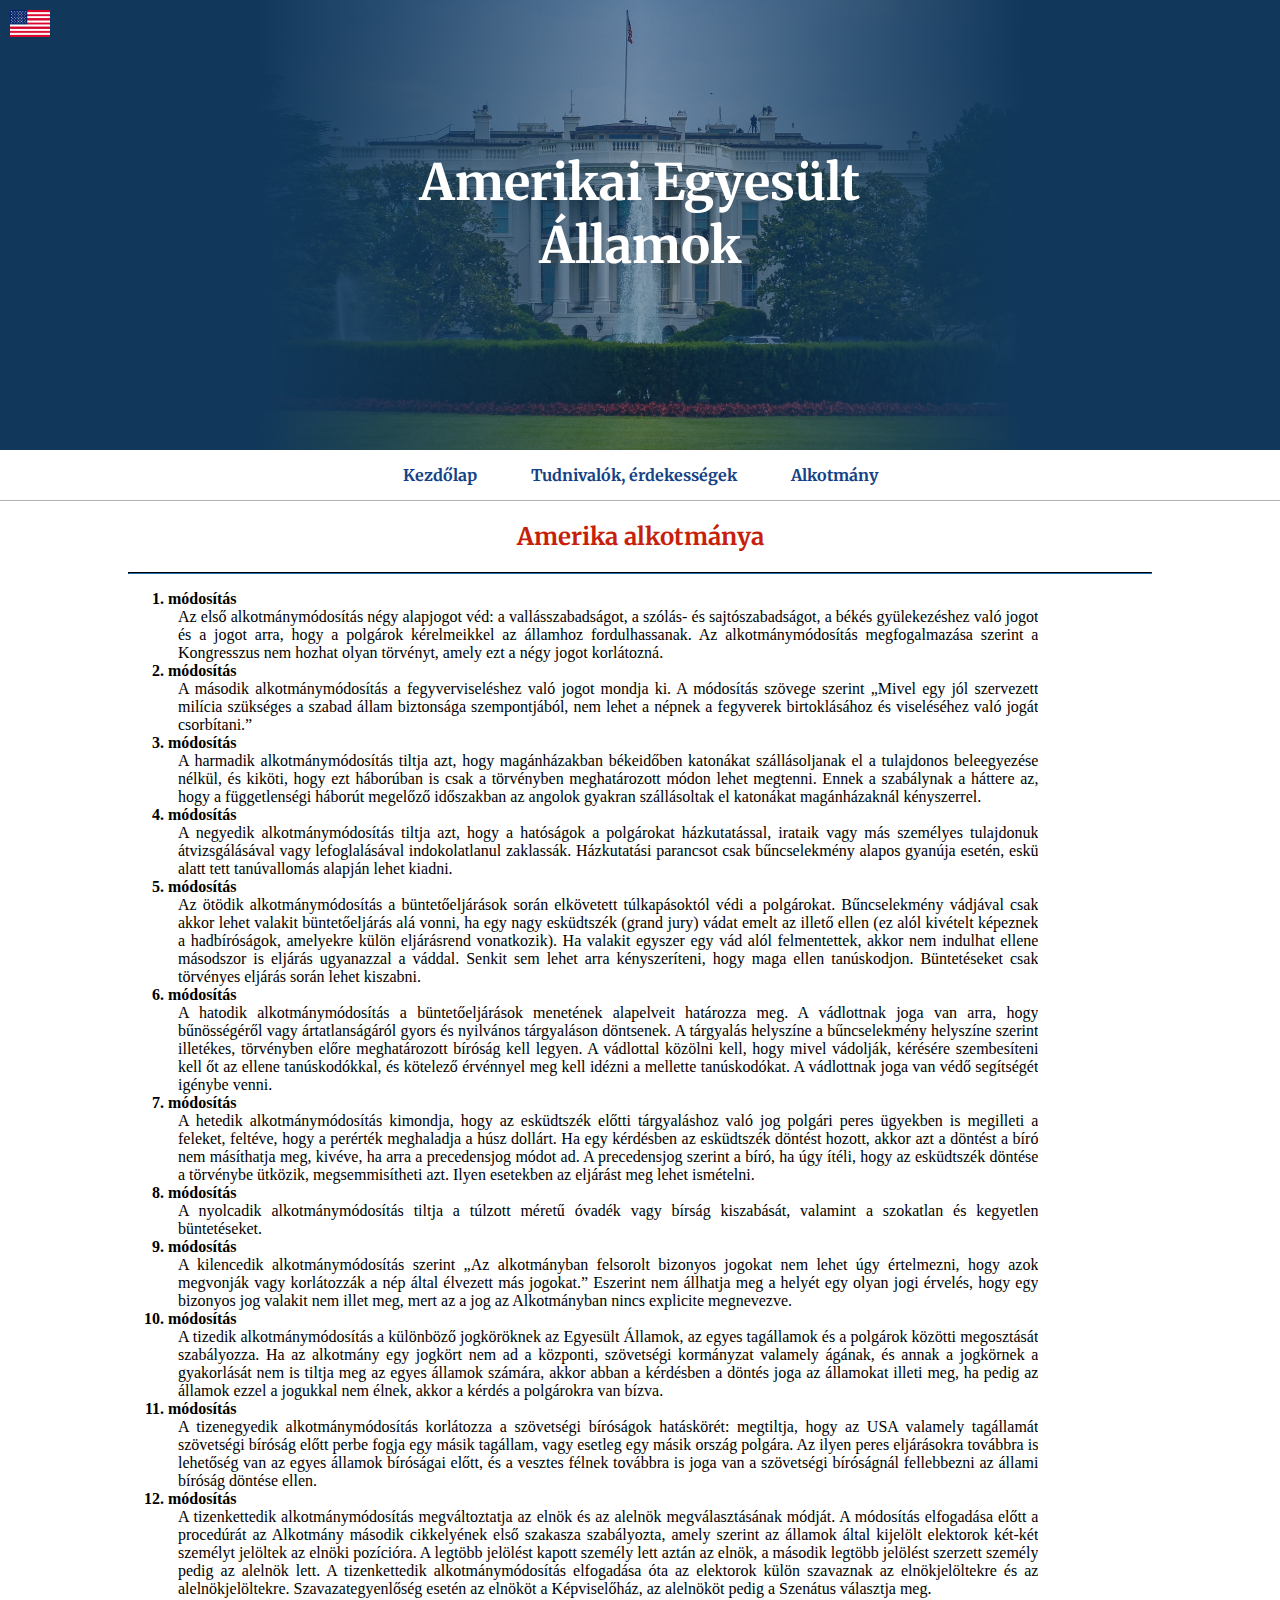
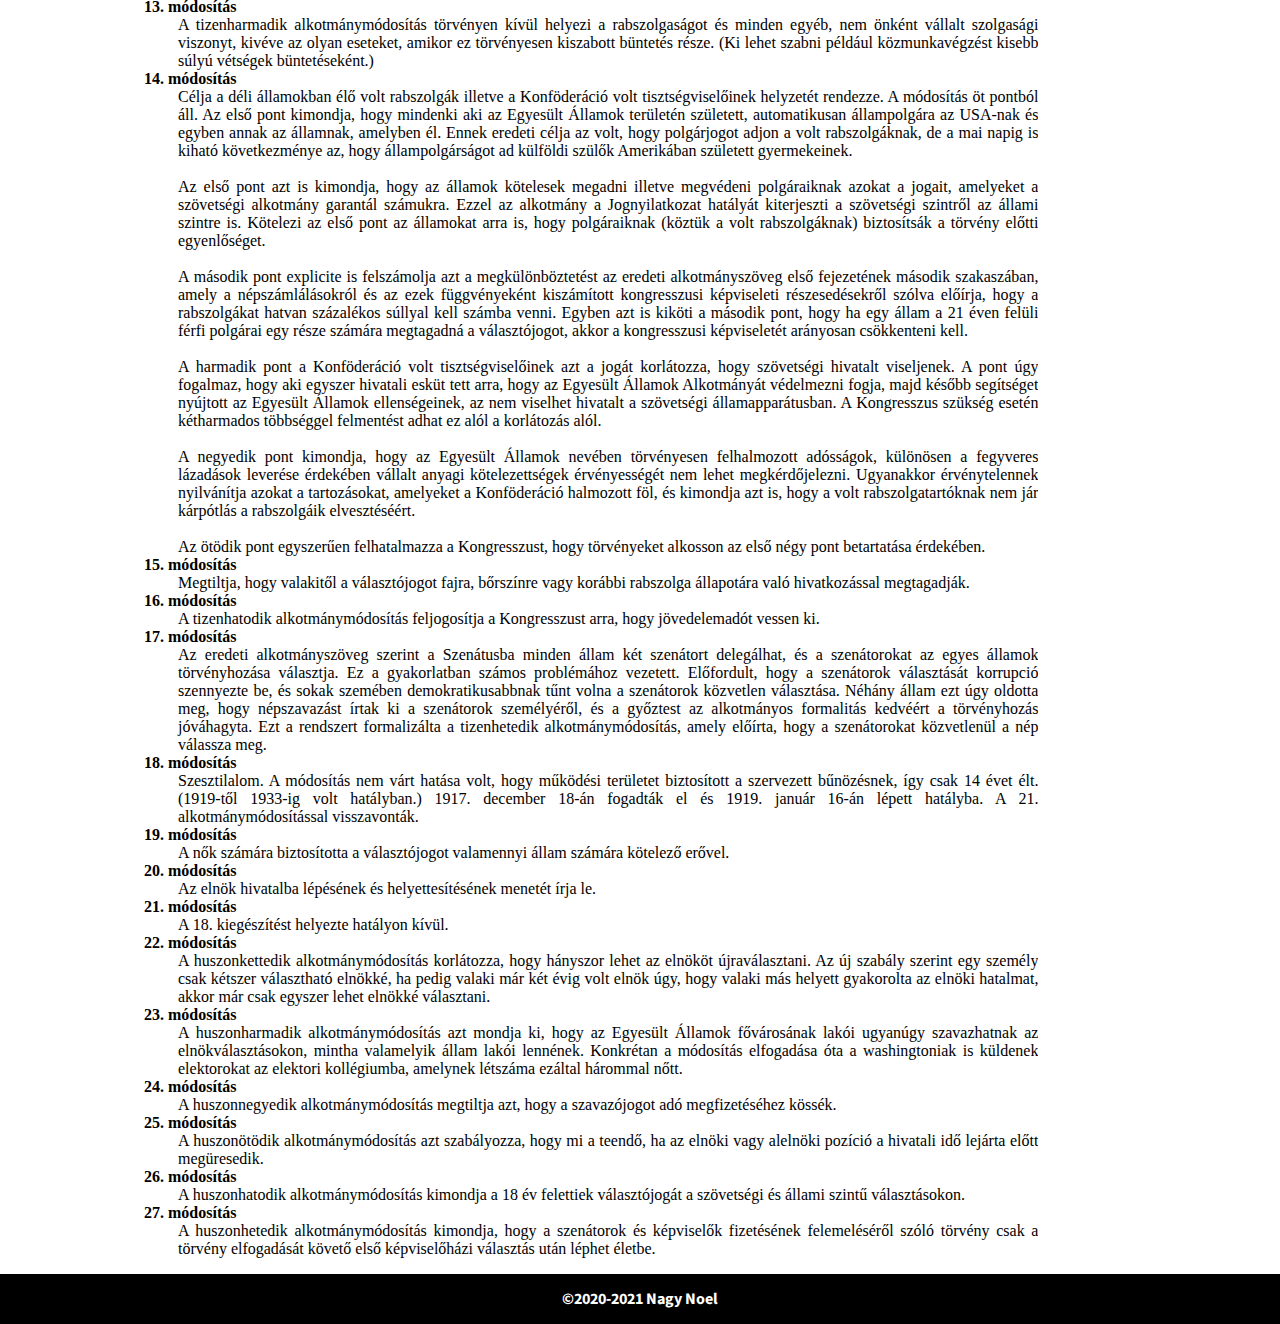
==== commit 235a082e: "Responzív navigációs menü hozzáadva" ====
--- a/alkotmany.html
+++ b/alkotmany.html
@@ -9,6 +9,12 @@
     <link rel="stylesheet" href="css/constitution.css">
 </head>
 <body>
+    <div id="respnav" class="respnav">
+        <a href="javascript:void(0)" class="closebtn" onclick="closeNav()">&times;</a>
+        <a href="index.html">Kezdőlap</a>
+        <a href="erdekessegek.html">Tudnivalók, érdekességek</a>
+        <a href="alkotmany.html">Alkotmány</a>
+    </div>
     <div class="header">
         <div class="img_cont">
             <img class="flag" src="img/flag.jpg" alt="Amerikai zászló" width="40">
@@ -17,6 +23,7 @@
             <h1 class="page_title">Amerikai Egyesült Államok</h1>
         </div>
     </div>
+    <span class="openMenu" style="font-size:30px;cursor:pointer" onclick="openNav()">&#9776;</span>
     <nav class="top_nav">
         <ul>
             <li><a href="index.html">Kezdőlap</a></li>
--- a/style.css
+++ b/style.css
@@ -44,6 +44,10 @@
     text-decoration: none;
 }
 
+a:hover{
+    color: #0abfe7;
+}
+
 hr{
     border-color: #11385B;
 }
@@ -62,6 +66,15 @@
     position: relative;
     text-align: center;
     height: 50vh;
+}
+
+@keyframes header_text {
+    from {
+        opacity: 0;
+    }
+    to {
+        opacity: 1;
+    }
 }
 
 .header .img_cont .page_title{
@@ -69,6 +82,8 @@
     top: 40%;
     left: 50%;
     transform: translate(-50%, -50%);
+    animation-name: header_text;
+    animation-duration: 1s;
 }
 
 .header .img_cont .header_img{
@@ -124,6 +139,63 @@
 
 nav ul li a:hover{
     border-bottom: 6px solid #02c1e7;
+    color:  #154285;
+}
+
+/*Top nav responive*/
+.respnav{
+    display: none;
+}
+
+.openMenu{
+    display: none;
+}
+
+@media (max-width: 560px){
+    nav{
+        display: none;
+    }
+
+    .openMenu{
+        display: block;
+        margin: 10px;
+    }
+
+    .respnav {
+        display: block;
+        height: 100%;
+        width: 0;
+        position: fixed;
+        z-index: 1;
+        top: 0;
+        left: 0;
+        background-color: #111;
+        overflow-x: hidden;
+        transition: 0.5s;
+        padding-top: 60px;
+        text-align:center;
+    }
+    
+    .respnav a {
+        padding: 8px 8px 8px 32px;
+        text-decoration: none;
+        font-size: 25px;
+        color: #818181;
+        display: block;
+        transition: 0.3s;  
+    }
+
+    .respnav a:hover{
+        color: #f1f1f1;
+    }
+    
+    .respnav .closebtn {
+        position: absolute;
+        top: 0;
+        right: 25px;
+        font-size: 36px;
+        margin-left: 50px;
+    }
 }
 
 /*Footer*/
--- a/css/constitution.css
+++ b/css/constitution.css
@@ -0,0 +1,55 @@
+/*Constitution page css*/
+/*Sidebar*/
+
+.sidebar{
+    position: -webkit-sticky;
+    position: sticky;
+    top: 0px;
+    float:left;
+    width:15%;
+    overflow:hidden;
+    height: 100%;
+}
+
+.sidebar p{
+    margin-top: 0;
+    color: #154285;
+    font-family: 'Merriweather', sans-serif;
+    font-weight: bold;
+}
+
+.const_wrapper ol{
+    float:left;
+    width:85%;
+    overflow:hidden;
+}
+
+.const_wrapper{
+    display: flex;
+}
+
+/*Sidebar responsive*/
+@media (max-width: 1350px){
+    .sidebar{
+        display: none;
+    }
+
+    .const_wrapper ol{
+        float: none;
+    }
+
+    .const_wrapper{
+        display: block;
+    }
+}
+
+/*List*/
+
+ol li{
+    font-weight: bold;
+}
+
+ol dd{
+    margin-left: 10px;
+    text-align: justify;
+}